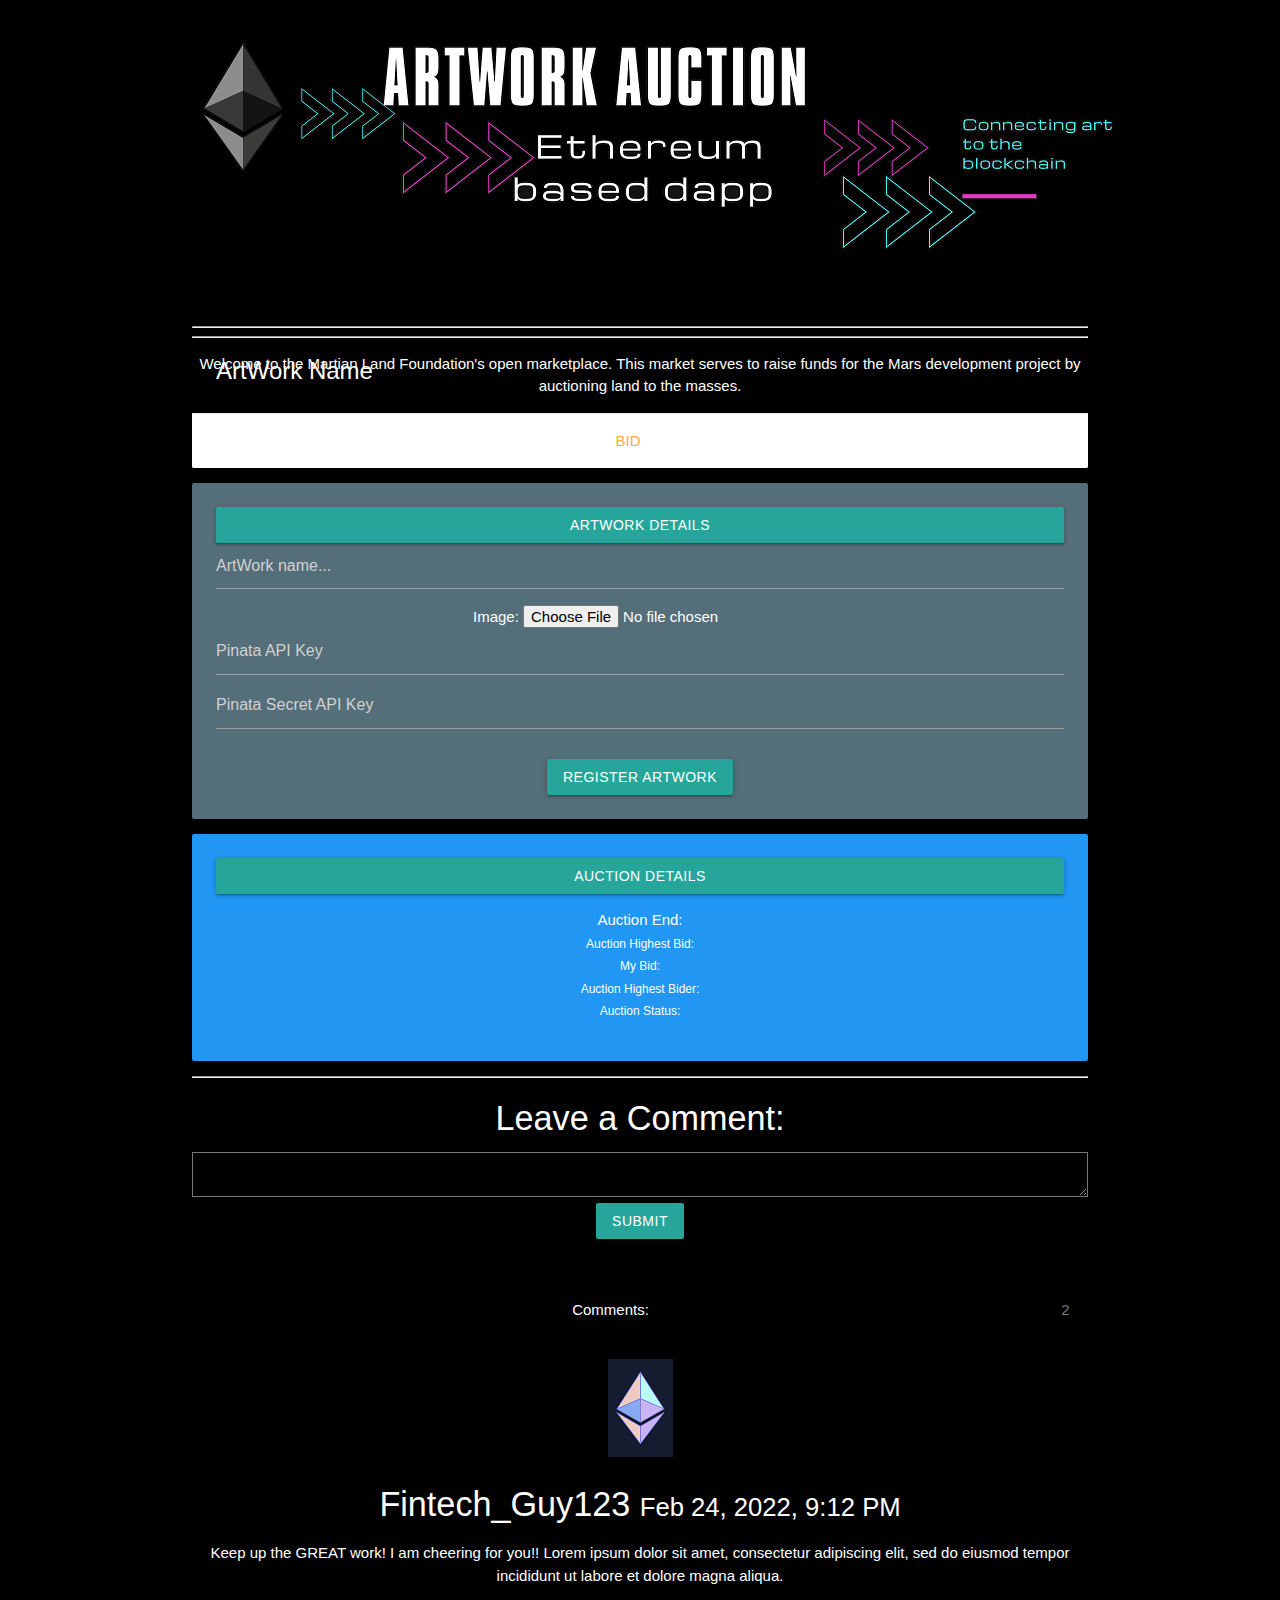
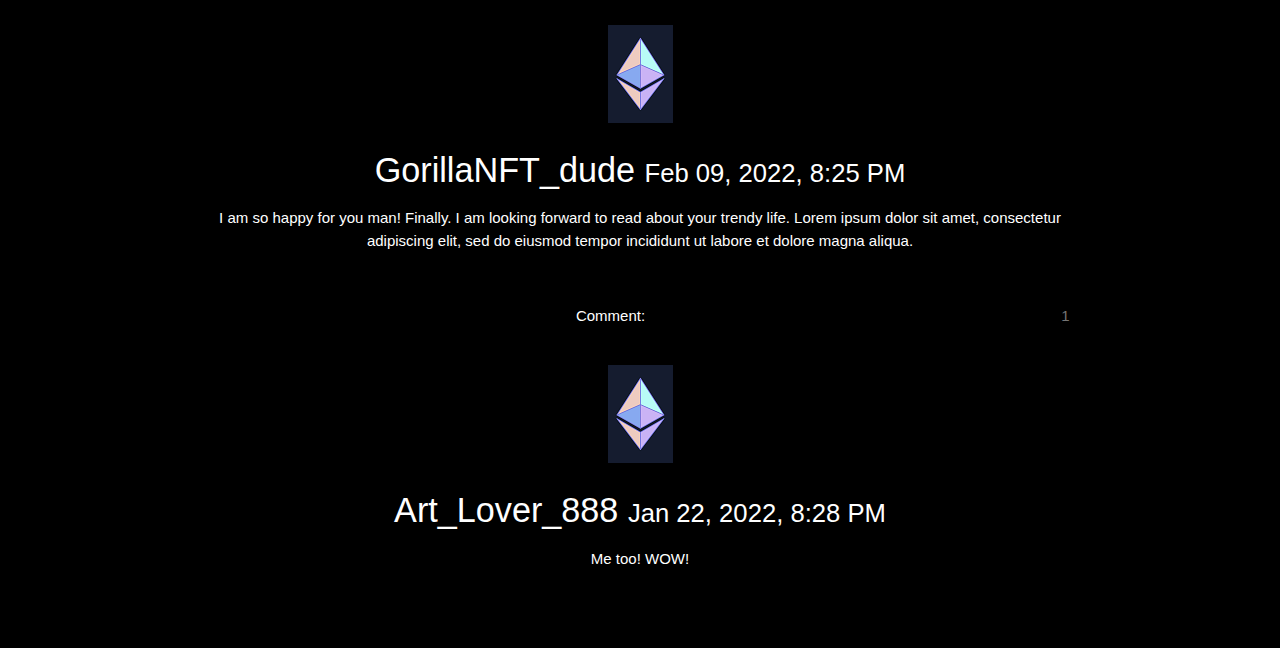
==== BenBranch/Resources/martian_market/frontend/index.html @ b27fccac "BenBranch Files Added" ====
<!DOCTYPE html>
<html>

<head>
  <meta charset="UTF-8">
  <!--Let browser know website is optimized for mobile-->
  <meta name="viewport" content="width=device-width, initial-scale=1.0"/>
  <!-- Compiled and minified Materialize CSS -->
  <link rel="stylesheet" href="https://cdnjs.cloudflare.com/ajax/libs/materialize/1.0.0/css/materialize.min.css" integrity="sha256-OweaP/Ic6rsV+lysfyS4h+LM6sRwuO3euTYfr6M124g=" crossorigin="anonymous" />
  <!-- FontAwesome icons -->
  <link href="https://stackpath.bootstrapcdn.com/font-awesome/4.7.0/css/font-awesome.min.css" rel="stylesheet" integrity="sha384-wvfXpqpZZVQGK6TAh5PVlGOfQNHSoD2xbE+QkPxCAFlNEevoEH3Sl0sibVcOQVnN" crossorigin="anonymous">
</head>

<body class="black lighten-6">

  <div class="container" style="text-align: center">

    <!-- <h3>Project3 Artwork Market sregfwerge</h3> -->
    <img src="dAppBanner2.png" alt="Artwork banner for website">
    <hr>
    <hr>
    <p class="card-content white-text">Welcome to the Martian Land Foundation's open marketplace. This market serves to raise funds for the Mars development project
      by auctioning land to the masses.
    </p>
    <div id="dapp-tokens" class="col s12 m6 dapp-admin">
      <div class="card">
        <div class="card-image">
          <img id="dapp-image" src="">
          <span id="dapp-name" class="card-title">ArtWork Name</span>
        </div>
        <div class="card-action">
          <a id="dapp-bid" href="#">Bid</a>
        </div>
        
      </div>
    </div>


    <div class="col s12 m6 dapp-admin">
      <div class="card blue-grey darken-1">
        <div class="card-content white-text">
          <div>
            <legend class="btn btn-secondary float-left">Artwork Details</legend>
        </div>
          <span class="card-title"><input id="dapp-register-name" placeholder="ArtWork name..." /></span>
          <p>Image: <input id="dapp-copyright-image" type="file" /></p>

          <p><input id="dapp-pinata-api-key" placeholder="Pinata API Key"/></p>
          <p><input id="dapp-pinata-secret-api-key" placeholder="Pinata Secret API Key" type="password" /></p>
                     <br/>
                     <a class="btn btn-primary" id="dapp-register" href="#" onclick="dApp.registerLand()">Register Artwork</a>
        </div>
        
        <div  >
         
        </div>
      </div>
    </div>

    <div class="col s12 m6 dapp-admin">
      <div class="card blue darken-">
        <div class="card-content white-text">
          <div class="well">
              <div>
                  <legend class="btn btn-secondary float-left">Auction Details</legend>
              </div>
              <div>
                  <ul id='transfers'>
         <p class=" text-left">Auction End: </p> <text id="auction_end"></text> 
        <li><label class="lead white-text float-left">Auction Highest Bid: </label> <text id="HighestBid"></text></li>
        <li><label class="lead white-text float-left">My Bid: </label> <text id="MyBid"></text></li>
        <li><label class="lead white-text float-left">Auction Highest Bider: </label> <text id="HighestBidder"></text></li>
        <li><label class="lead white-text float-left">Auction Status: </label> <text id="STATE"></text></li>					
        </ul>
              
      
      
      
              </div>							 					 				  
              <div>
          </div>   
         </div>   
        </div> 
      </div>
    </div>

     
    
        <div class="col-sm-9 white-text float-left text-left">
           
          <hr>
           
        <div class="text-left float-left">
          <h4 >Leave a Comment:</h4>
        </div>
          <form role="form">
            <div class="form-group white-text float-left">
              <textarea class="form-control white-text" rows="3" required></textarea>
            </div>
            <button type="submit" class="btn btn-success white-text">Submit</button>
          </form>
          <br><br>
          
          <p><span class="badge">2</span> Comments:</p><br>
          
          <div class="row">
            <div class="col-sm-2 text-center">
              <img src="eth_logo.png"    alt="Avatar">
            </div>
            <div class="col-sm-10">
              <h4>Fintech_Guy123 <small>Feb 24, 2022, 9:12 PM</small></h4>
              <p>Keep up the GREAT work! I am cheering for you!! Lorem ipsum dolor sit amet, consectetur adipiscing elit, sed do eiusmod tempor incididunt ut labore et dolore magna aliqua.</p>
              <br>
            </div>
            <div class="col-sm-2 text-center">
              <img src="eth_logo.png"    alt="Avatar">
            </div>
            <div class="col-sm-10">
              <h4> GorillaNFT_dude <small>Feb 09, 2022, 8:25 PM</small></h4>
              <p>I am so happy for you man! Finally. I am looking forward to read about your trendy life. Lorem ipsum dolor sit amet, consectetur adipiscing elit, sed do eiusmod tempor incididunt ut labore et dolore magna aliqua.</p>
              <br>
              <p><span class="badge">1</span> Comment:</p><br>
              <div class="row">
                <div class="col-sm-2 text-center">
                  <img src="eth_logo.png"    alt="Avatar">
                </div>
                <div class="col-xs-10">
                  <h4>Art_Lover_888 <small>Jan 22, 2022, 8:28 PM</small></h4>
                  <p>Me too! WOW!</p>
                  <br>
                </div>
              </div>
            </div>
          </div>
        </div>
      </div>
    </div>

  </div>

 
  <!-- JQuery 3.4.1 slim minified -->
  <script src="https://code.jquery.com/jquery-3.4.1.slim.min.js" integrity="sha256-pasqAKBDmFT4eHoN2ndd6lN370kFiGUFyTiUHWhU7k8=" crossorigin="anonymous"></script>
  <!-- Compiled and minified JavaScript for Materialize CSS -->
  <script src="https://cdnjs.cloudflare.com/ajax/libs/materialize/1.0.0/js/materialize.min.js" integrity="sha256-U/cHDMTIHCeMcvehBv1xQ052bPSbJtbuiw4QA9cTKz0=" crossorigin="anonymous"></script>
  <!-- Web3.js -->
  <script src="https://cdn.jsdelivr.net/npm/web3@1.2.5-rc.0/dist/web3.min.js" integrity="sha256-ZjUHyLZZWkQPbWfRjTSmGtfcTSOermVT6f/CvJW2RY4=" crossorigin="anonymous"></script>
  <!-- dApp JavaScript -->
  <script src="dapp.js"></script>

</body>
</html>
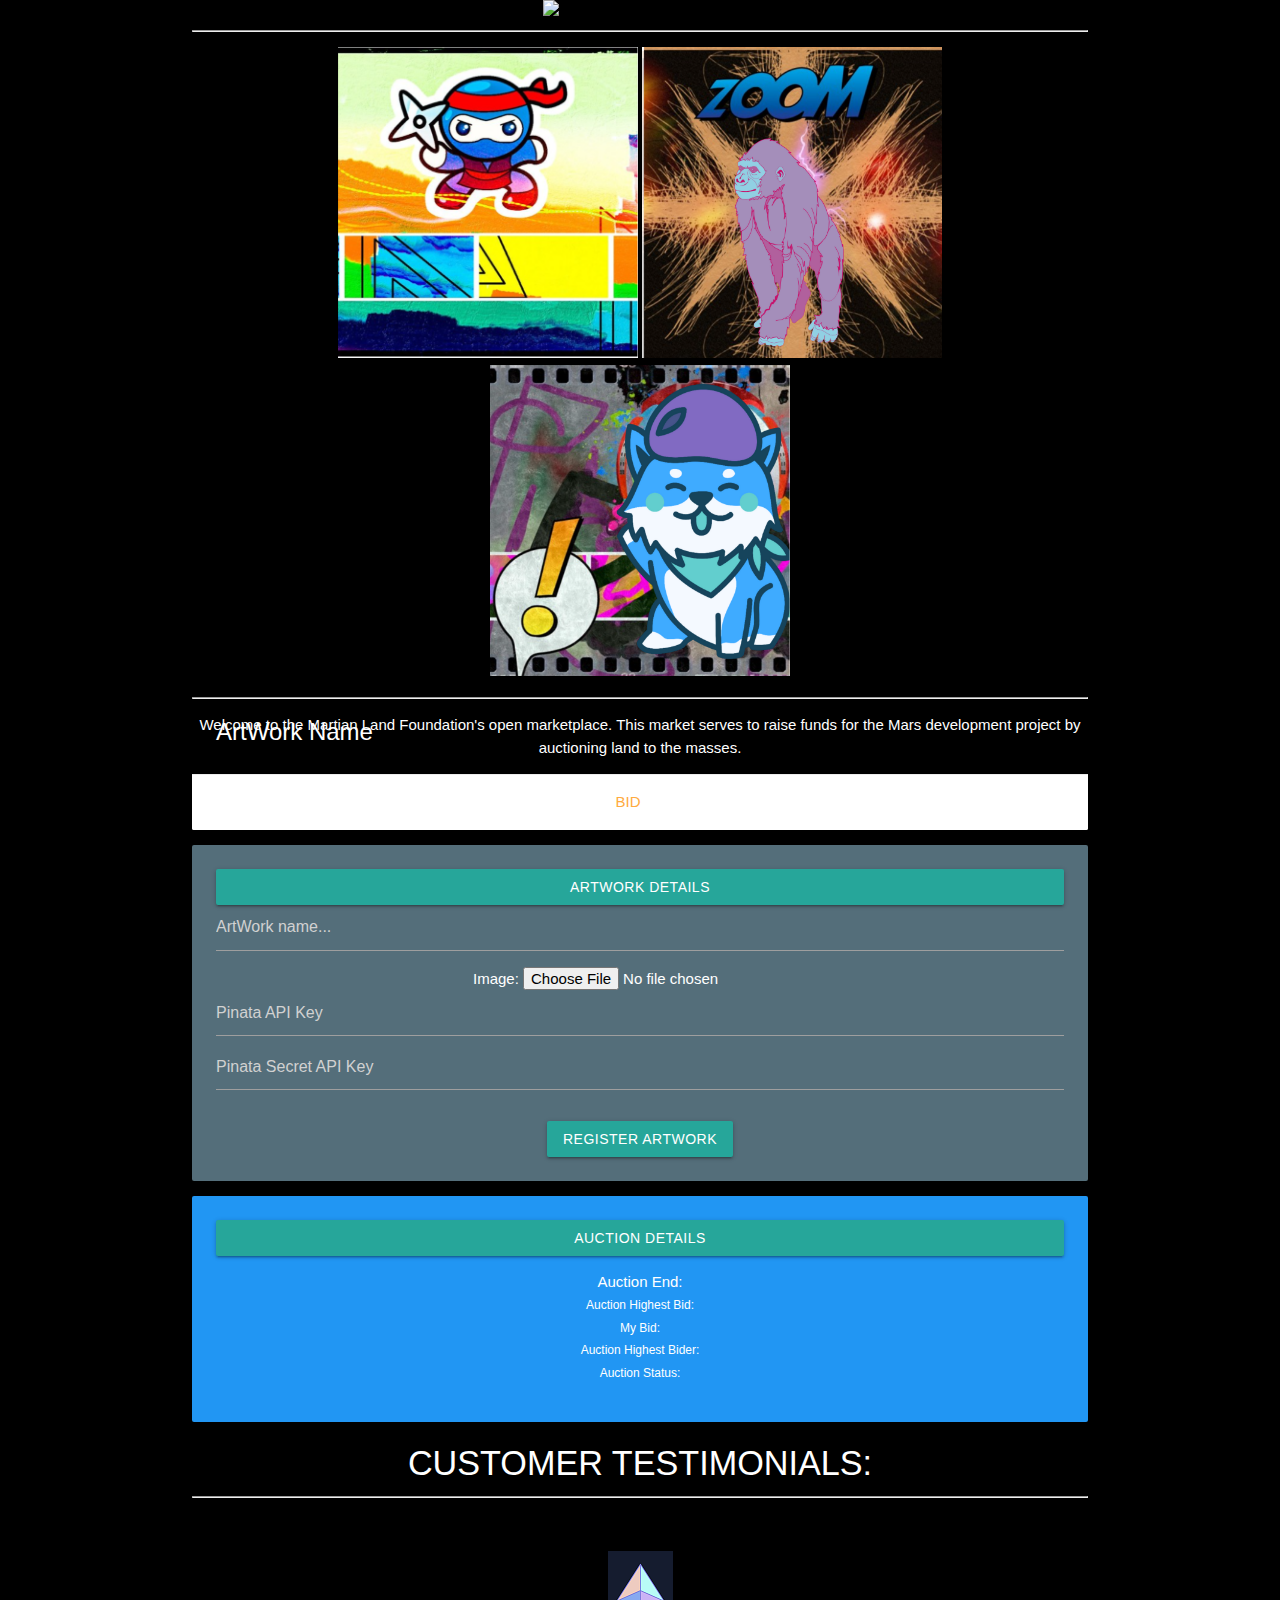
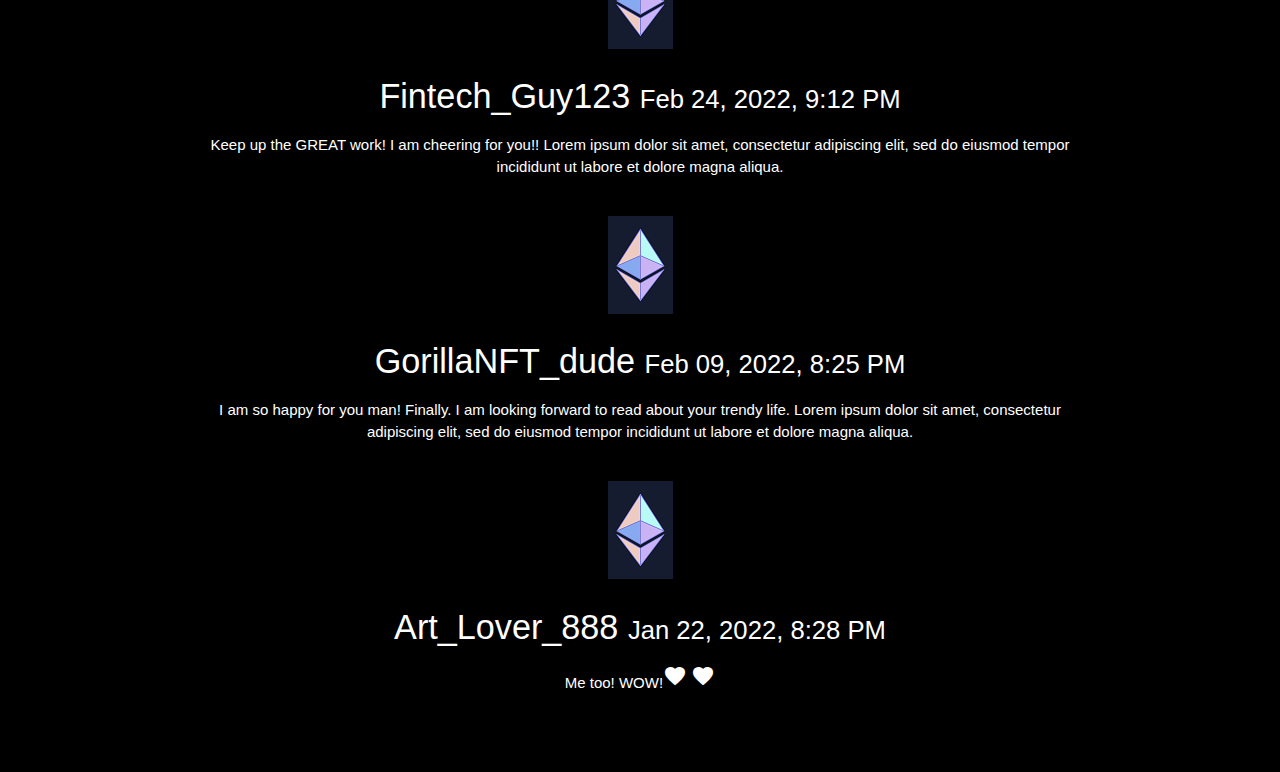
==== commit 04522b3a: "images added" ====
--- a/BenBranch/Resources/martian_market/frontend/index.html
+++ b/BenBranch/Resources/martian_market/frontend/index.html
@@ -9,6 +9,8 @@
   <link rel="stylesheet" href="https://cdnjs.cloudflare.com/ajax/libs/materialize/1.0.0/css/materialize.min.css" integrity="sha256-OweaP/Ic6rsV+lysfyS4h+LM6sRwuO3euTYfr6M124g=" crossorigin="anonymous" />
   <!-- FontAwesome icons -->
   <link href="https://stackpath.bootstrapcdn.com/font-awesome/4.7.0/css/font-awesome.min.css" rel="stylesheet" integrity="sha384-wvfXpqpZZVQGK6TAh5PVlGOfQNHSoD2xbE+QkPxCAFlNEevoEH3Sl0sibVcOQVnN" crossorigin="anonymous">
+  <link href="Stylesheet1.css" rel="stylesheet" type="text/css">
+  <link rel="stylesheet" href="https://fonts.googleapis.com/icon?family=Material+Icons">
 </head>
 
 <body class="black lighten-6">
@@ -16,8 +18,17 @@
   <div class="container" style="text-align: center">
 
     <!-- <h3>Project3 Artwork Market sregfwerge</h3> -->
-    <img src="dAppBanner2.png" alt="Artwork banner for website">
+    <img src="5banner.gif" alt="Artwork banner for website" width="1040" height="311"  >
     <hr>
+    <p class="text-center"> 
+
+      <img src="image1.png" width="300" height="311" class="rounded float-left" alt="...">
+      <img src="image2.png" width="300" height="311" class="rounded float-right" alt="...">
+      <img src="image3.png" width="300" height="311" class="rounded float-left" alt="...">
+    </p>
+    
+     
+ 
     <hr>
     <p class="card-content white-text">Welcome to the Martian Land Foundation's open marketplace. This market serves to raise funds for the Mars development project
       by auctioning land to the masses.
@@ -88,20 +99,14 @@
     
         <div class="col-sm-9 white-text float-left text-left">
            
-          <hr>
+          
            
         <div class="text-left float-left">
-          <h4 >Leave a Comment:</h4>
+          <h4 >CUSTOMER TESTIMONIALS:</h4>
         </div>
-          <form role="form">
-            <div class="form-group white-text float-left">
-              <textarea class="form-control white-text" rows="3" required></textarea>
-            </div>
-            <button type="submit" class="btn btn-success white-text">Submit</button>
-          </form>
-          <br><br>
+        <hr>
           
-          <p><span class="badge">2</span> Comments:</p><br>
+        <br><br>
           
           <div class="row">
             <div class="col-sm-2 text-center">
@@ -119,14 +124,14 @@
               <h4> GorillaNFT_dude <small>Feb 09, 2022, 8:25 PM</small></h4>
               <p>I am so happy for you man! Finally. I am looking forward to read about your trendy life. Lorem ipsum dolor sit amet, consectetur adipiscing elit, sed do eiusmod tempor incididunt ut labore et dolore magna aliqua.</p>
               <br>
-              <p><span class="badge">1</span> Comment:</p><br>
+               
               <div class="row">
                 <div class="col-sm-2 text-center">
                   <img src="eth_logo.png"    alt="Avatar">
                 </div>
                 <div class="col-xs-10">
                   <h4>Art_Lover_888 <small>Jan 22, 2022, 8:28 PM</small></h4>
-                  <p>Me too! WOW!</p>
+                  <p>Me too! WOW!<i class="material-icons">favorite</i> <i class="material-icons">favorite</i></p>
                   <br>
                 </div>
               </div>
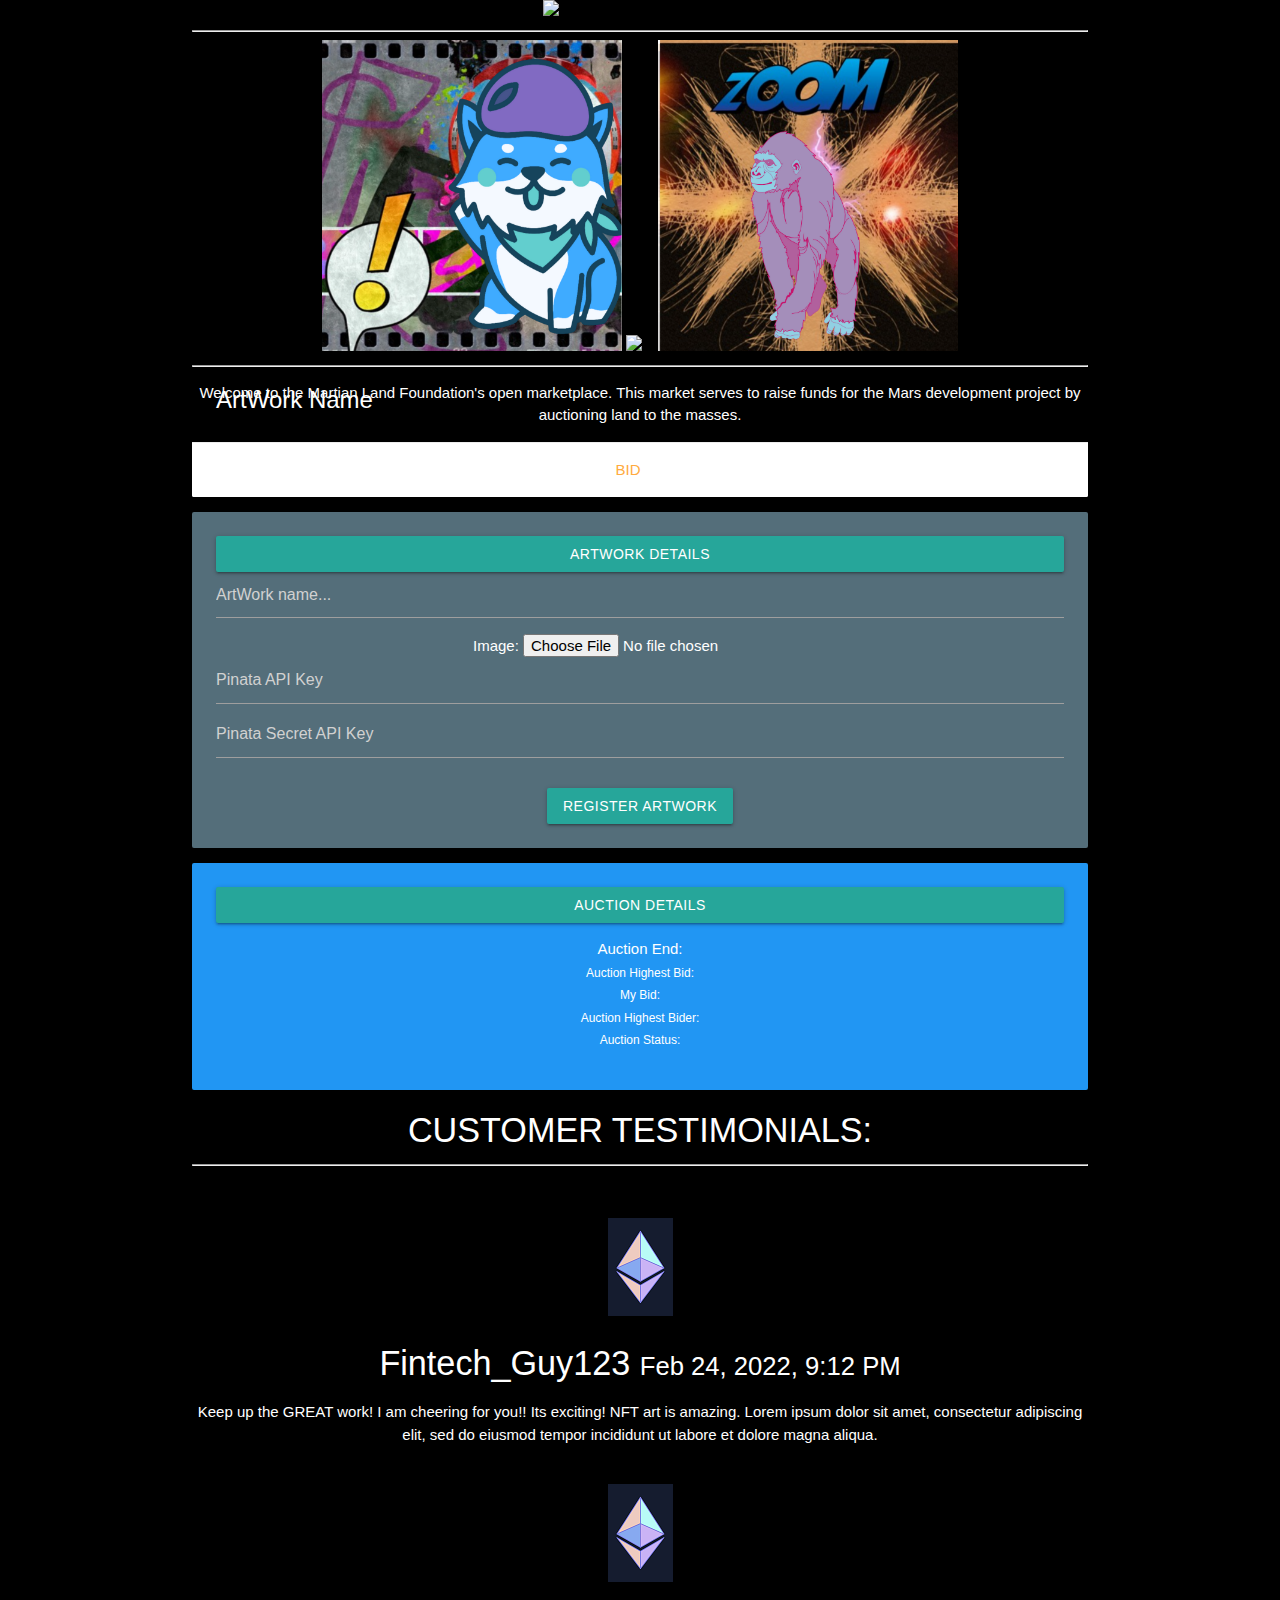
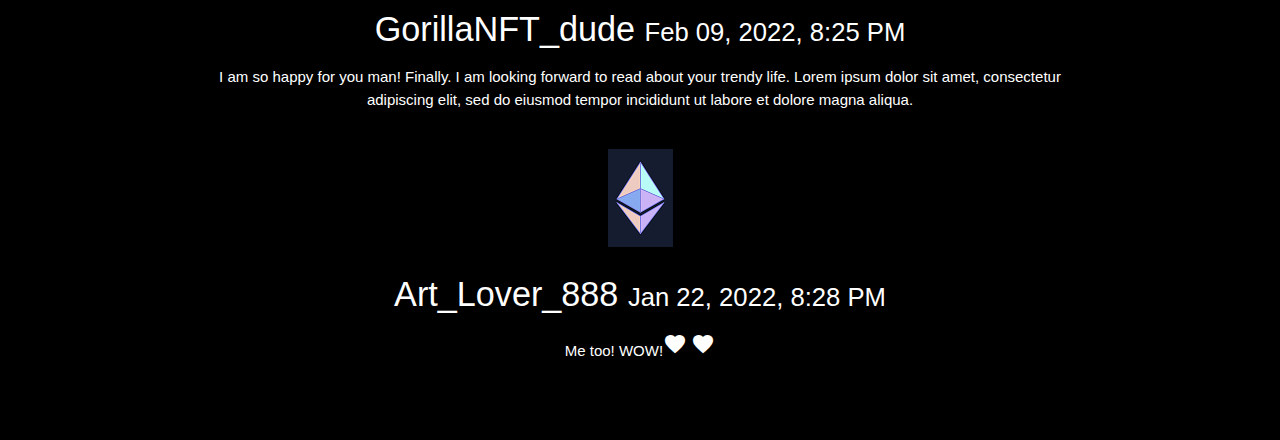
==== commit eb285beb: "Feb 6th added JSON and Sol edits" ====
--- a/BenBranch/Resources/martian_market/frontend/index.html
+++ b/BenBranch/Resources/martian_market/frontend/index.html
@@ -20,12 +20,14 @@
     <!-- <h3>Project3 Artwork Market sregfwerge</h3> -->
     <img src="5banner.gif" alt="Artwork banner for website" width="1040" height="311"  >
     <hr>
-    <p class="text-center"> 
+    <div id="artreel" class="col s12 m6 dapp-admin">
+    
 
-      <img src="image1.png" width="300" height="311" class="rounded float-left" alt="...">
-      <img src="image2.png" width="300" height="311" class="rounded float-right" alt="...">
-      <img src="image3.png" width="300" height="311" class="rounded float-left" alt="...">
-    </p>
+      <img src="image3.png" width="300" height="311" class="imgborder rounded float-left" alt="..."> 
+      <img src="image5.png" width="300" height="311" class=" imgborder rounded float-right" alt="...">  
+      <img src="image2.png" width="300" height="311" class=" imgborder rounded float-left" alt="...">
+    
+  </div>
     
      
  
@@ -59,7 +61,7 @@
           <p><input id="dapp-pinata-api-key" placeholder="Pinata API Key"/></p>
           <p><input id="dapp-pinata-secret-api-key" placeholder="Pinata Secret API Key" type="password" /></p>
                      <br/>
-                     <a class="btn btn-primary" id="dapp-register" href="#" onclick="dApp.registerLand()">Register Artwork</a>
+                     <a class="btn btn-primary" id="dapp-register" href="#" onclick="dApp.registerArt()">Register Artwork</a>
         </div>
         
         <div  >
@@ -114,7 +116,7 @@
             </div>
             <div class="col-sm-10">
               <h4>Fintech_Guy123 <small>Feb 24, 2022, 9:12 PM</small></h4>
-              <p>Keep up the GREAT work! I am cheering for you!! Lorem ipsum dolor sit amet, consectetur adipiscing elit, sed do eiusmod tempor incididunt ut labore et dolore magna aliqua.</p>
+              <p>Keep up the GREAT work! I am cheering for you!! Its exciting! NFT art is amazing. Lorem ipsum dolor sit amet, consectetur adipiscing elit, sed do eiusmod tempor incididunt ut labore et dolore magna aliqua.</p>
               <br>
             </div>
             <div class="col-sm-2 text-center">
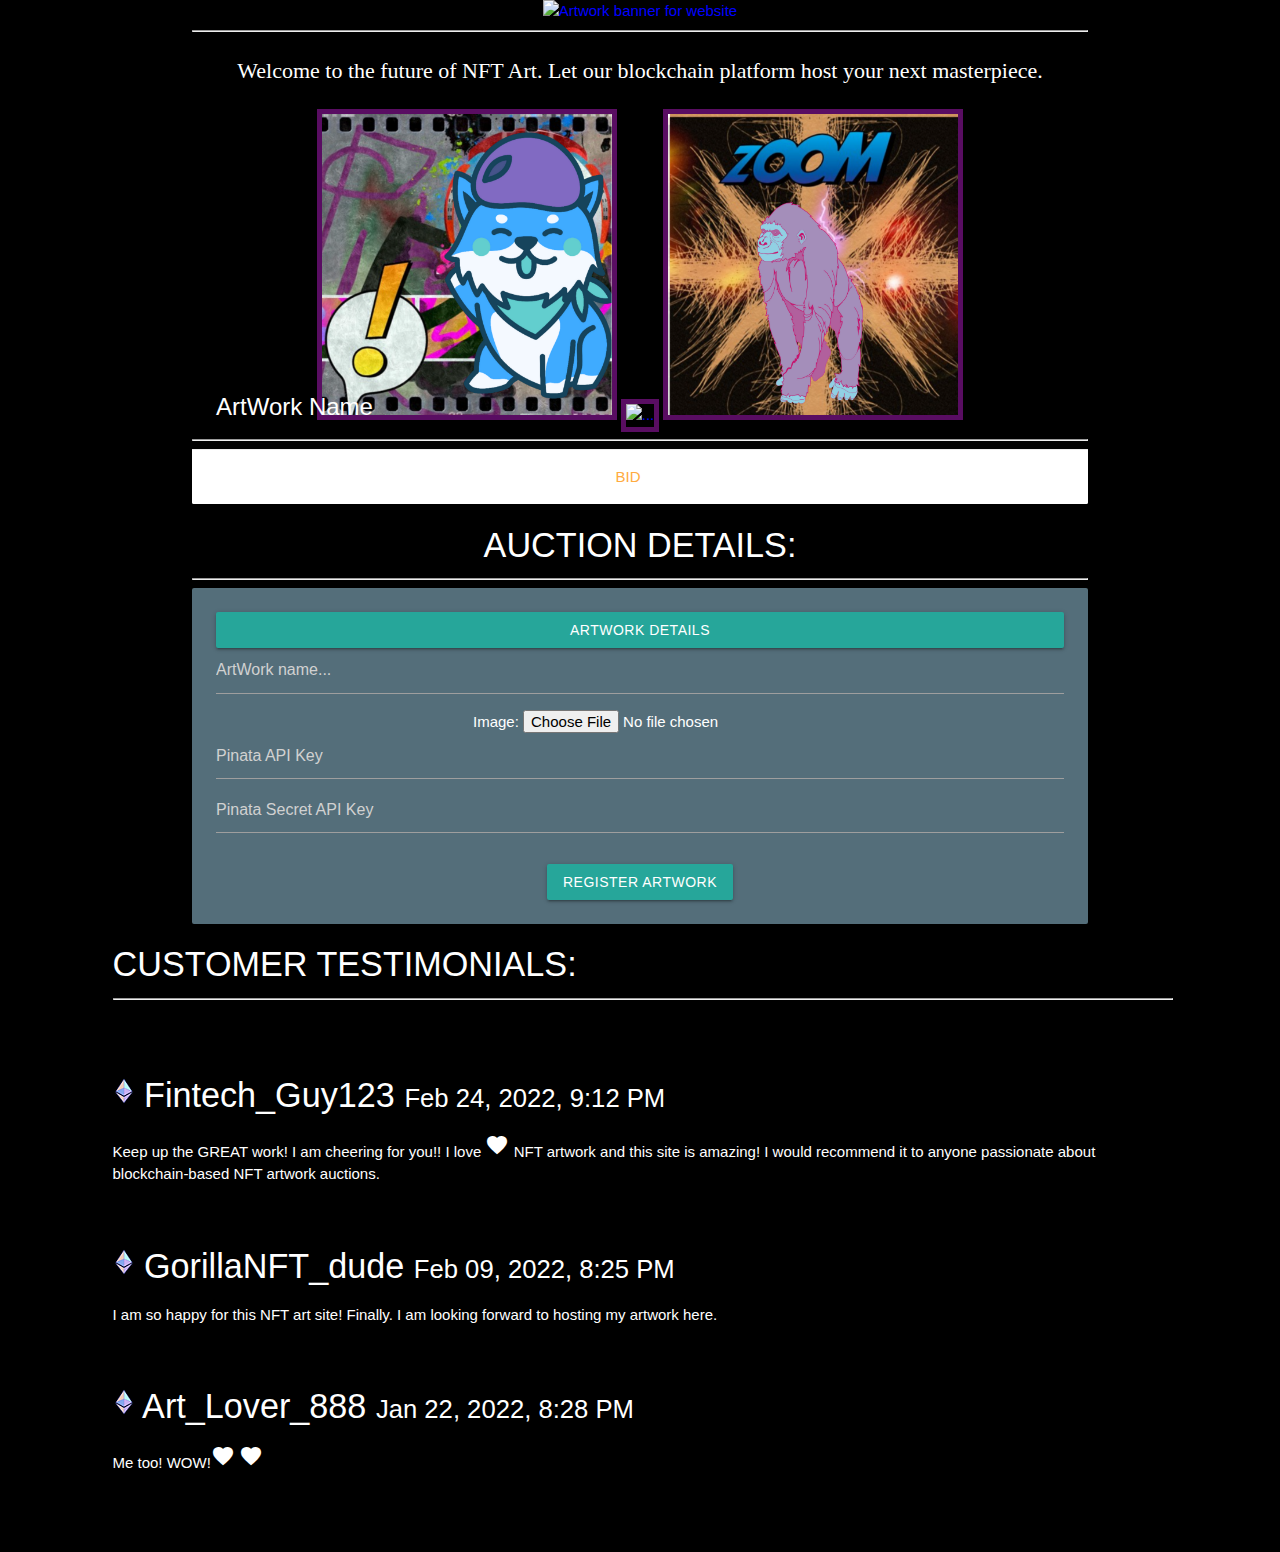
==== commit ae24f856: "important CSS JS, bootstrap added" ====
--- a/BenBranch/Resources/martian_market/frontend/index.html
+++ b/BenBranch/Resources/martian_market/frontend/index.html
@@ -5,6 +5,7 @@
   <meta charset="UTF-8">
   <!--Let browser know website is optimized for mobile-->
   <meta name="viewport" content="width=device-width, initial-scale=1.0"/>
+  <title>NFT Artwork Auction</title>
   <!-- Compiled and minified Materialize CSS -->
   <link rel="stylesheet" href="https://cdnjs.cloudflare.com/ajax/libs/materialize/1.0.0/css/materialize.min.css" integrity="sha256-OweaP/Ic6rsV+lysfyS4h+LM6sRwuO3euTYfr6M124g=" crossorigin="anonymous" />
   <!-- FontAwesome icons -->
@@ -20,7 +21,9 @@
     <!-- <h3>Project3 Artwork Market sregfwerge</h3> -->
     <img src="5banner.gif" alt="Artwork banner for website" width="1040" height="311"  >
     <hr>
-    <div id="artreel" class="col s12 m6 dapp-admin">
+    <p class="fontgruppo card-content white-text">Welcome to the future of NFT Art. Let our blockchain platform host your next masterpiece. 
+    <p>
+    <div id="artreel" class="col s12 m6">
     
 
       <img src="image3.png" width="300" height="311" class="imgborder rounded float-left" alt="..."> 
@@ -32,10 +35,8 @@
      
  
     <hr>
-    <p class="card-content white-text">Welcome to the Martian Land Foundation's open marketplace. This market serves to raise funds for the Mars development project
-      by auctioning land to the masses.
-    </p>
-    <div id="dapp-tokens" class="col s12 m6 dapp-admin">
+  
+    <div id="dapp-tokens" class="col s12 m6">
       <div class="card">
         <div class="card-image">
           <img id="dapp-image" src="">
@@ -48,6 +49,10 @@
       </div>
     </div>
 
+    <div class="white-text">
+      <h4 >AUCTION DETAILS:</h4>
+      <hr>
+    </div>
 
     <div class="col s12 m6 dapp-admin">
       <div class="card blue-grey darken-1">
@@ -70,77 +75,68 @@
       </div>
     </div>
 
-    <div class="col s12 m6 dapp-admin">
-      <div class="card blue darken-">
-        <div class="card-content white-text">
-          <div class="well">
-              <div>
-                  <legend class="btn btn-secondary float-left">Auction Details</legend>
-              </div>
-              <div>
-                  <ul id='transfers'>
-         <p class=" text-left">Auction End: </p> <text id="auction_end"></text> 
-        <li><label class="lead white-text float-left">Auction Highest Bid: </label> <text id="HighestBid"></text></li>
-        <li><label class="lead white-text float-left">My Bid: </label> <text id="MyBid"></text></li>
-        <li><label class="lead white-text float-left">Auction Highest Bider: </label> <text id="HighestBidder"></text></li>
-        <li><label class="lead white-text float-left">Auction Status: </label> <text id="STATE"></text></li>					
-        </ul>
-              
-      
-      
-      
-              </div>							 					 				  
-              <div>
-          </div>   
-         </div>   
-        </div> 
+    <div id="dapp-auc-details" class="col s12 m6">
+   
       </div>
     </div>
 
      
-    
-        <div class="col-sm-9 white-text float-left text-left">
+    <div class="card card2" style="width: 71rem;">
+       
+      <div class="card-body black darken-1 white-text">
+        <h5 class="card-title"> </h5>
+        <div class="col-sm-9 white-text float-left text-left customercomments">
            
           
            
-        <div class="text-left float-left">
-          <h4 >CUSTOMER TESTIMONIALS:</h4>
-        </div>
-        <hr>
-          
-        <br><br>
-          
-          <div class="row">
-            <div class="col-sm-2 text-center">
-              <img src="eth_logo.png"    alt="Avatar">
-            </div>
-            <div class="col-sm-10">
-              <h4>Fintech_Guy123 <small>Feb 24, 2022, 9:12 PM</small></h4>
-              <p>Keep up the GREAT work! I am cheering for you!! Its exciting! NFT art is amazing. Lorem ipsum dolor sit amet, consectetur adipiscing elit, sed do eiusmod tempor incididunt ut labore et dolore magna aliqua.</p>
-              <br>
-            </div>
-            <div class="col-sm-2 text-center">
-              <img src="eth_logo.png"    alt="Avatar">
-            </div>
-            <div class="col-sm-10">
-              <h4> GorillaNFT_dude <small>Feb 09, 2022, 8:25 PM</small></h4>
-              <p>I am so happy for you man! Finally. I am looking forward to read about your trendy life. Lorem ipsum dolor sit amet, consectetur adipiscing elit, sed do eiusmod tempor incididunt ut labore et dolore magna aliqua.</p>
-              <br>
-               
-              <div class="row">
-                <div class="col-sm-2 text-center">
-                  <img src="eth_logo.png"    alt="Avatar">
-                </div>
-                <div class="col-xs-10">
-                  <h4>Art_Lover_888 <small>Jan 22, 2022, 8:28 PM</small></h4>
-                  <p>Me too! WOW!<i class="material-icons">favorite</i> <i class="material-icons">favorite</i></p>
-                  <br>
+          <div class="text-left float-left">
+            <h4 >CUSTOMER TESTIMONIALS:</h4>
+          </div>
+          <hr>
+            
+          <br><br>
+            
+            <div class="row">
+              
+              <div class="col-sm-10">
+                <div class="customercomments">
+                  
+                </div> <h4><img src="eth_logo.png"    alt="Avatar"> Fintech_Guy123 <small>Feb 24, 2022, 9:12 PM</small></h4>
+                <p>Keep up the GREAT work! I am cheering for you!! I love <i class="material-icons">favorite</i> NFT artwork and this site is amazing! I would recommend it to anyone passionate about blockchain-based NFT artwork auctions.</p>
+                <br>
+              </div>
+              <div class="col-sm-2 text-center">
+                
+              </div>
+              <div class="col-sm-10">
+                <h4> <img src="eth_logo.png"    alt="Avatar"> GorillaNFT_dude <small>Feb 09, 2022, 8:25 PM</small></h4>
+                <p>I am so happy for this NFT art site! Finally. I am looking forward to hosting my artwork here.</p>
+                <br>
+                 
+                <div class="row">
+                  <div class="col-sm-2 text-center">
+                    
+                  </div>
+                  <div class="col-xs-10">
+                    <h4><img src="eth_logo.png"    alt="Avatar"> Art_Lover_888 <small>Jan 22, 2022, 8:28 PM</small></h4>
+                    <p>Me too! WOW!<i class="material-icons">favorite</i> <i class="material-icons">favorite</i></p>
+                    <br>
+                  </div>
                 </div>
               </div>
             </div>
           </div>
         </div>
+
+
+         
       </div>
+       
+      
+    </div>
+ 
+    
+        
     </div>
 
   </div>
--- a/BenBranch/Resources/martian_market/frontend/Stylesheet1.css
+++ b/BenBranch/Resources/martian_market/frontend/Stylesheet1.css
@@ -0,0 +1,25 @@
+body {
+    color: blue;
+  }
+  
+  h1 {
+    color: green;
+  }
+
+  .imgborder {
+    border: 5px solid rgba(95, 14, 105, 0.932);
+  }
+
+  .customercomments {
+    padding-left: 5px;
+  }
+
+  .fontgruppo {
+    font-family:'Trebuchet MS';font-size: 22px;
+   }
+  
+   .card2 {
+    margin: 0 auto; /* Added */
+    float: none; /* Added */
+    margin-bottom: 10px; /* Added */
+}
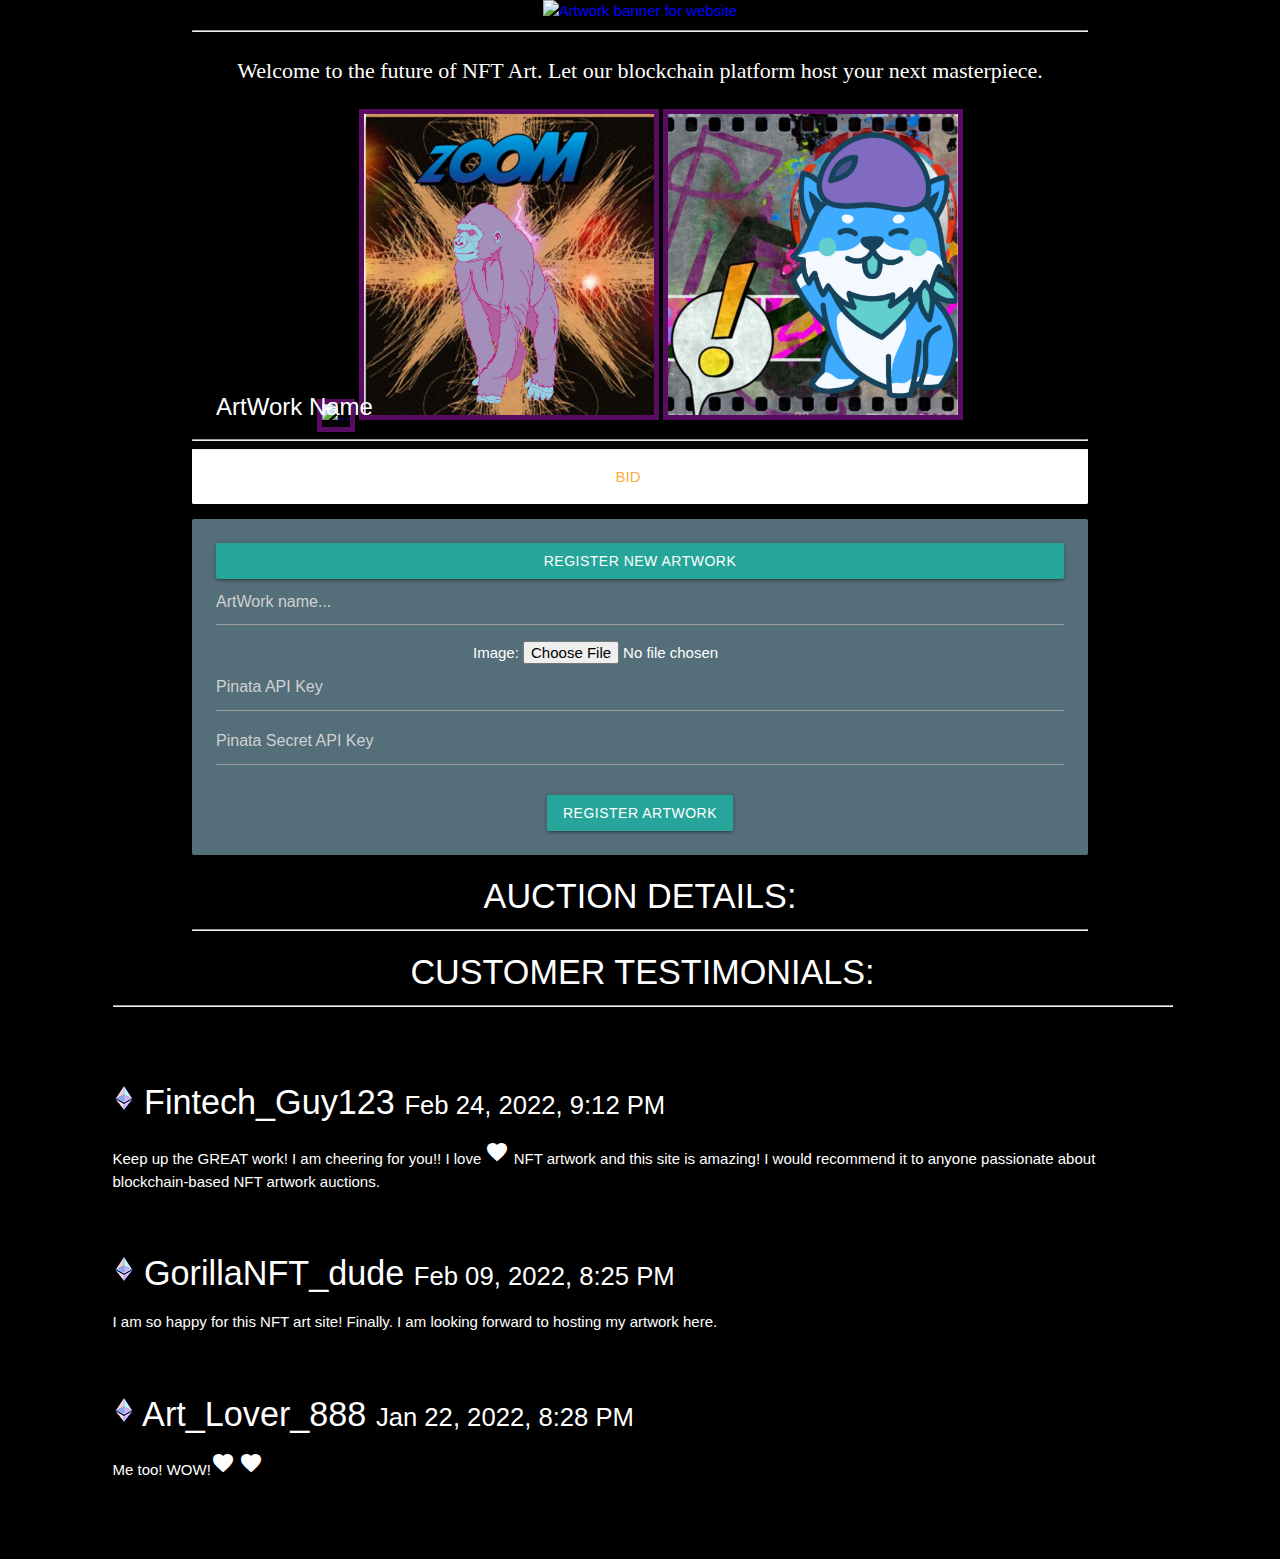
==== commit 1868a17b: "CSS Centered Text" ====
--- a/BenBranch/Resources/martian_market/frontend/index.html
+++ b/BenBranch/Resources/martian_market/frontend/index.html
@@ -26,9 +26,9 @@
     <div id="artreel" class="col s12 m6">
     
 
-      <img src="image3.png" width="300" height="311" class="imgborder rounded float-left" alt="..."> 
-      <img src="image5.png" width="300" height="311" class=" imgborder rounded float-right" alt="...">  
-      <img src="image2.png" width="300" height="311" class=" imgborder rounded float-left" alt="...">
+      <img src="image6.png" width="300" height="311" class="imgborder rounded float-left" alt="..."> 
+      <img src="image2.png" width="300" height="311" class=" imgborder rounded float-right" alt="...">  
+      <img src="image3.png" width="300" height="311" class=" imgborder rounded float-left" alt="...">
     
   </div>
     
@@ -49,16 +49,13 @@
       </div>
     </div>
 
-    <div class="white-text">
-      <h4 >AUCTION DETAILS:</h4>
-      <hr>
-    </div>
+   
 
     <div class="col s12 m6 dapp-admin">
       <div class="card blue-grey darken-1">
         <div class="card-content white-text">
           <div>
-            <legend class="btn btn-secondary float-left">Artwork Details</legend>
+            <legend class="btn btn-secondary float-left">Register new Artwork</legend>
         </div>
           <span class="card-title"><input id="dapp-register-name" placeholder="ArtWork name..." /></span>
           <p>Image: <input id="dapp-copyright-image" type="file" /></p>
@@ -75,6 +72,11 @@
       </div>
     </div>
 
+    <div class="white-text">
+      <h4 >AUCTION DETAILS:</h4>
+      <hr>
+    </div>
+
     <div id="dapp-auc-details" class="col s12 m6">
    
       </div>
@@ -84,13 +86,14 @@
     <div class="card card2" style="width: 71rem;">
        
       <div class="card-body black darken-1 white-text">
-        <h5 class="card-title"> </h5>
+        <h5 class="card-title text-center">  </h5>
         <div class="col-sm-9 white-text float-left text-left customercomments">
            
           
            
-          <div class="text-left float-left">
-            <h4 >CUSTOMER TESTIMONIALS:</h4>
+          <div  >
+            <h4 class="centertext text-center" >CUSTOMER TESTIMONIALS:</h4>
+            
           </div>
           <hr>
             
--- a/BenBranch/Resources/martian_market/frontend/Stylesheet1.css
+++ b/BenBranch/Resources/martian_market/frontend/Stylesheet1.css
@@ -23,3 +23,9 @@
     float: none; /* Added */
     margin-bottom: 10px; /* Added */
 }
+
+.centertext {
+
+  text-align: center;
+  
+  }
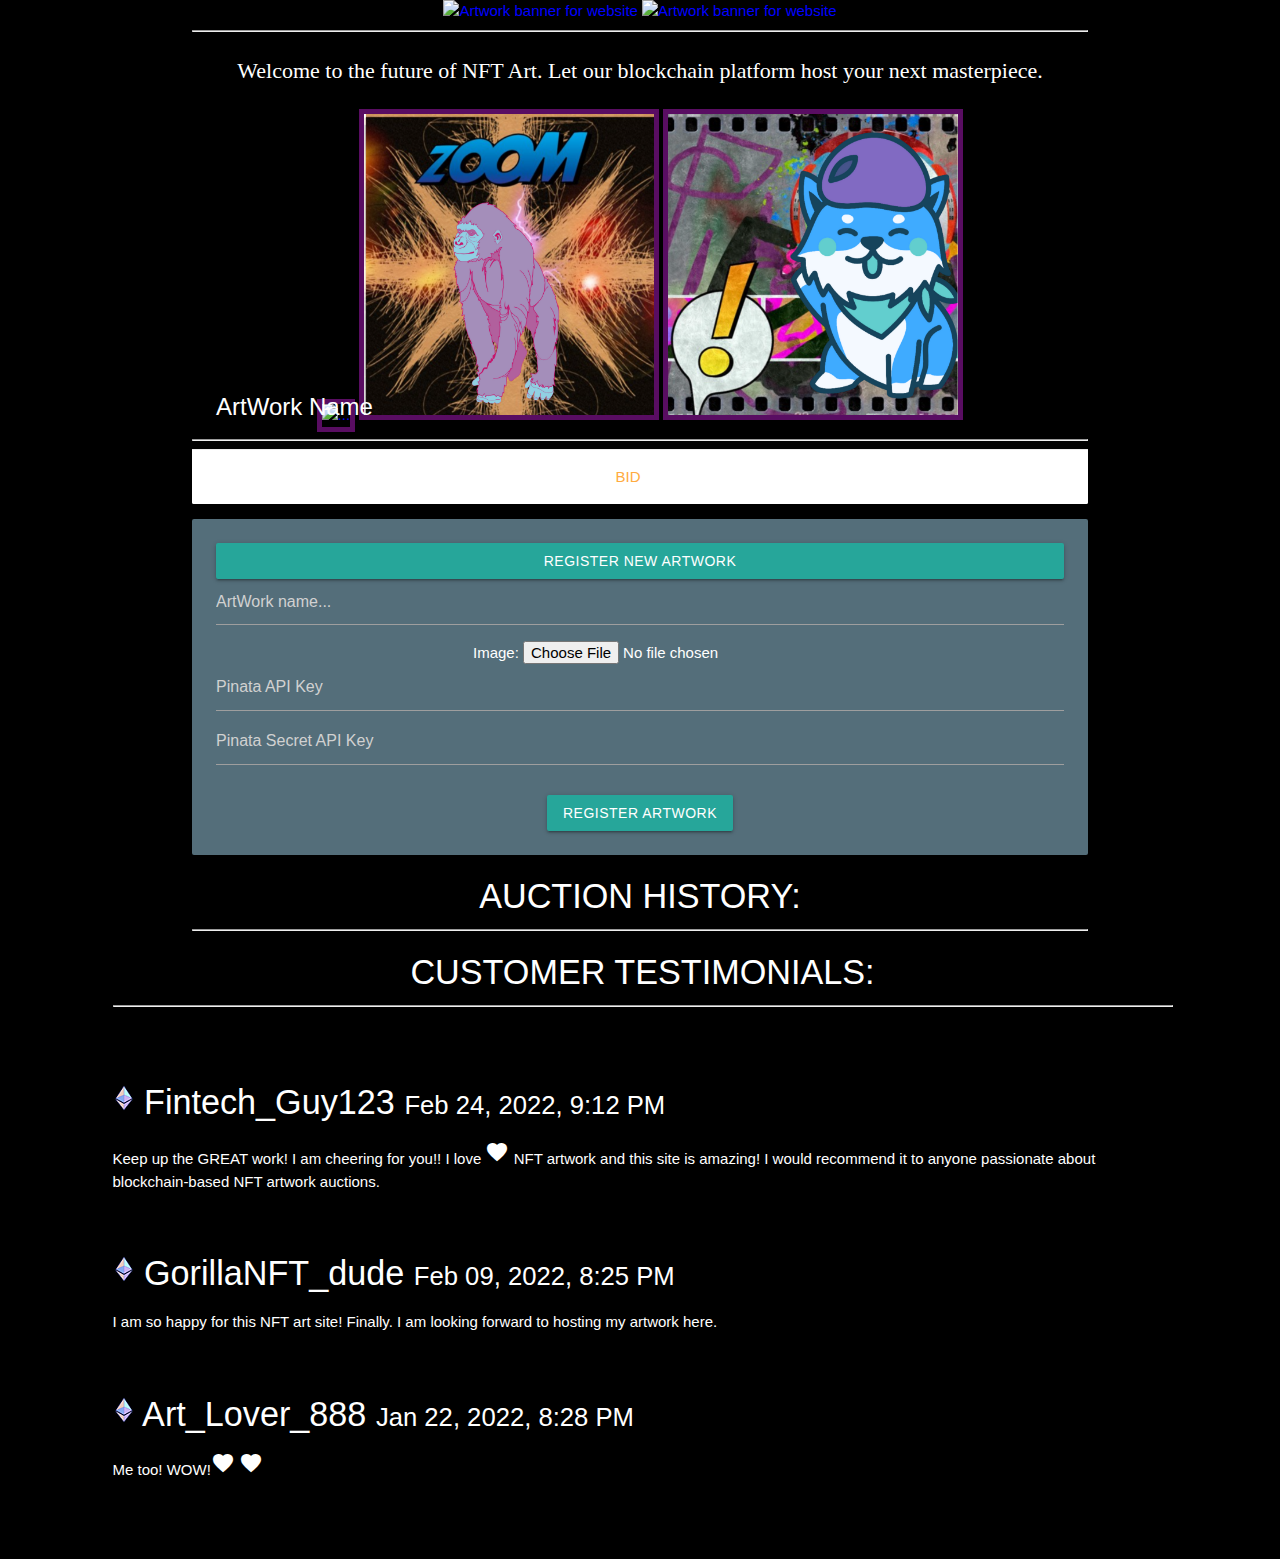
==== commit 78e17152: "Resized Cards -" ====
--- a/BenBranch/Resources/martian_market/frontend/index.html
+++ b/BenBranch/Resources/martian_market/frontend/index.html
@@ -19,6 +19,7 @@
   <div class="container" style="text-align: center">
 
     <!-- <h3>Project3 Artwork Market sregfwerge</h3> -->
+    <img src="Mo1.gif" alt="Artwork banner for website"   >
     <img src="5banner.gif" alt="Artwork banner for website" width="1040" height="311"  >
     <hr>
     <p class="fontgruppo card-content white-text">Welcome to the future of NFT Art. Let our blockchain platform host your next masterpiece. 
@@ -73,7 +74,7 @@
     </div>
 
     <div class="white-text">
-      <h4 >AUCTION DETAILS:</h4>
+      <h4 >AUCTION HISTORY:</h4>
       <hr>
     </div>
 
--- a/BenBranch/Resources/martian_market/frontend/Stylesheet1.css
+++ b/BenBranch/Resources/martian_market/frontend/Stylesheet1.css
@@ -29,3 +29,14 @@
   text-align: center;
   
   }
+
+  .resizeimg {
+    width: 300px;
+    height: 300px;
+  }
+
+  .cardsize
+  {
+    width: 30rem;
+    height: 50rem;
+  }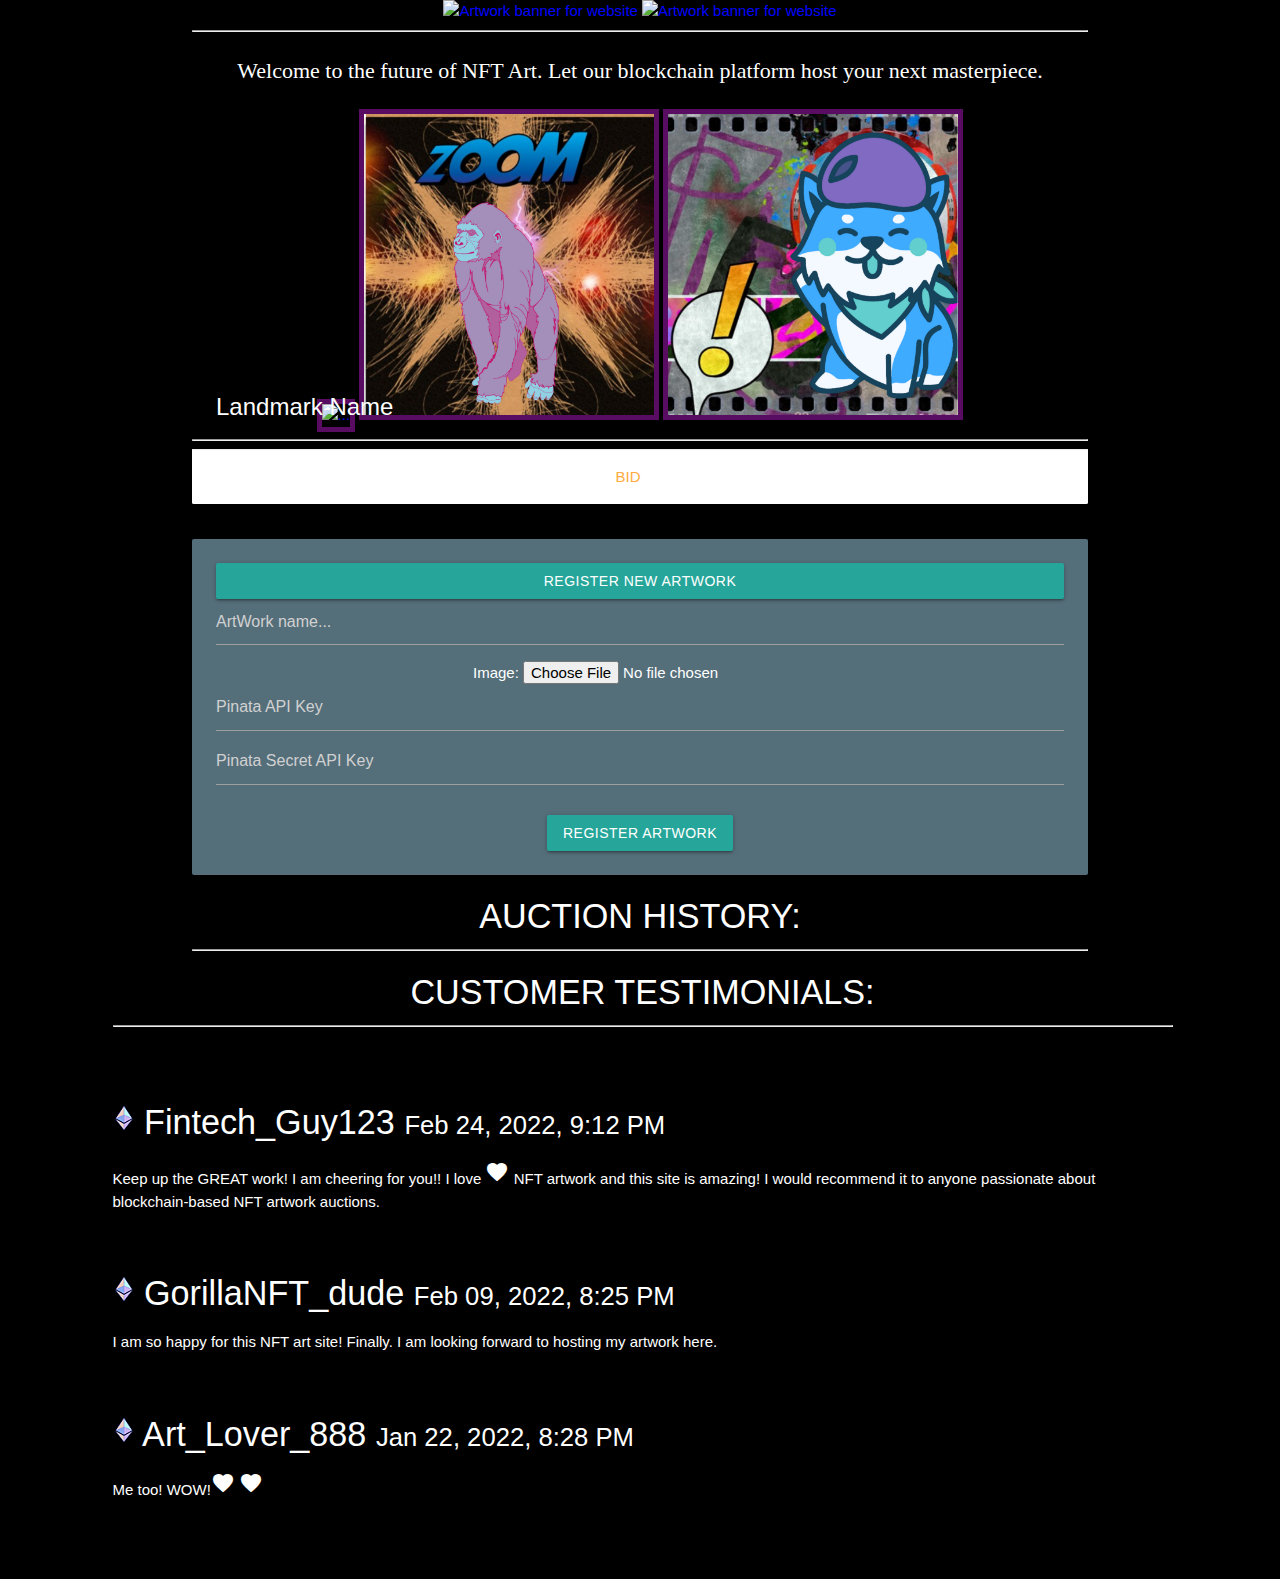
==== commit 4b27dec3: "Celebrate 2 columns" ====
--- a/BenBranch/Resources/martian_market/frontend/index.html
+++ b/BenBranch/Resources/martian_market/frontend/index.html
@@ -36,10 +36,11 @@
      
  
     <hr>
-  
-    <div id="dapp-tokens" class="col s12 m6">
+ 
+ 
+<!--   <div id="dapp-tokens" class="col-sm">
       <div class="card">
-        <div class="card-image">
+        <div  >
           <img id="dapp-image" src="">
           <span id="dapp-name" class="card-title">ArtWork Name</span>
         </div>
@@ -48,8 +49,19 @@
         </div>
         
       </div>
+  </div>    -->
+
+  <div id="dapp-tokens" class="row">
+    <div class="card">
+      <div class="card-image">
+        <img id="dapp-image" src="">
+        <span id="dapp-name" class="card-title">Landmark Name</span>
+      </div>
+      <div class="card-action">
+        <a id="dapp-bid" href="#">Bid</a>
+      </div>
     </div>
-
+  </div>
    
 
     <div class="col s12 m6 dapp-admin">
--- a/BenBranch/Resources/martian_market/frontend/Stylesheet1.css
+++ b/BenBranch/Resources/martian_market/frontend/Stylesheet1.css
@@ -37,6 +37,6 @@
 
   .cardsize
   {
-    width: 30rem;
-    height: 50rem;
+    width: 35rem;
+    height: 60rem;
   }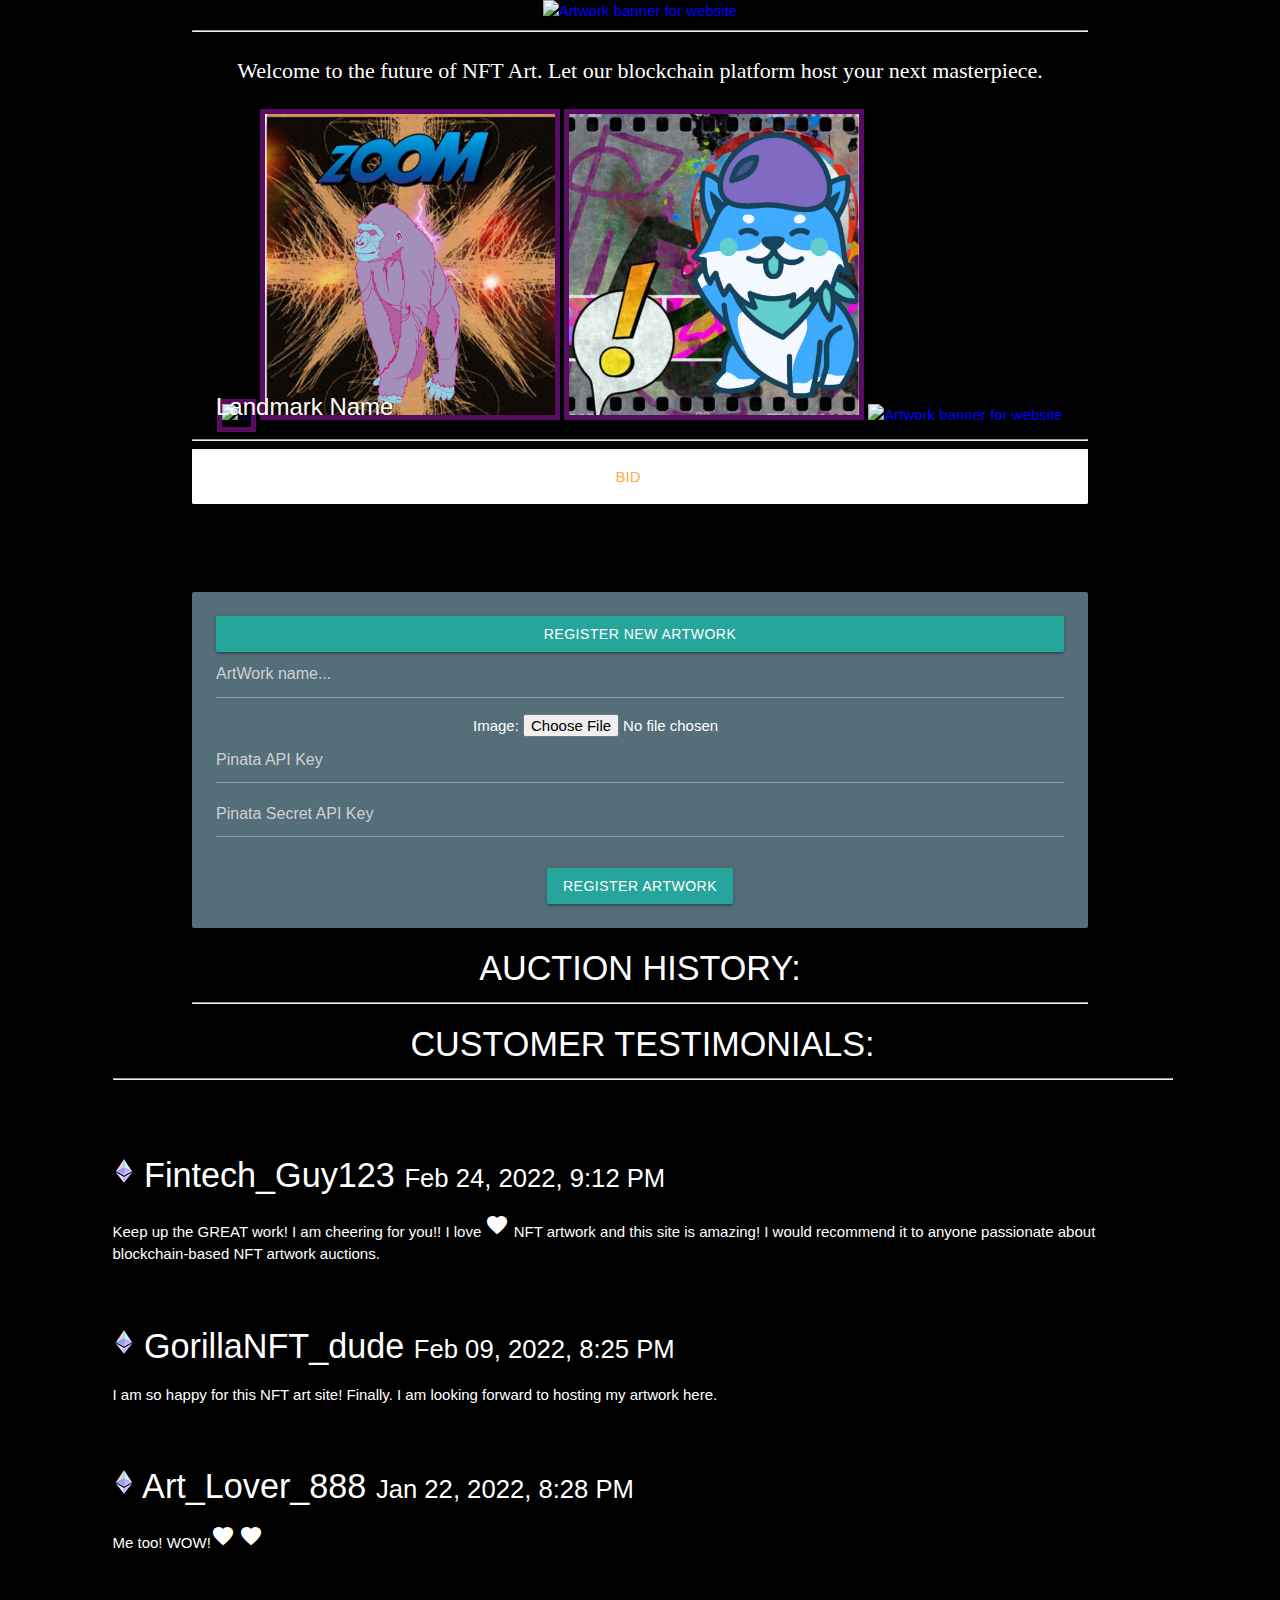
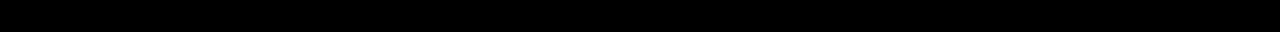
==== commit 481b2961: "latest feb 8 changes" ====
--- a/BenBranch/Resources/martian_market/frontend/index.html
+++ b/BenBranch/Resources/martian_market/frontend/index.html
@@ -19,7 +19,7 @@
   <div class="container" style="text-align: center">
 
     <!-- <h3>Project3 Artwork Market sregfwerge</h3> -->
-    <img src="Mo1.gif" alt="Artwork banner for website"   >
+    
     <img src="5banner.gif" alt="Artwork banner for website" width="1040" height="311"  >
     <hr>
     <p class="fontgruppo card-content white-text">Welcome to the future of NFT Art. Let our blockchain platform host your next masterpiece. 
@@ -30,6 +30,7 @@
       <img src="image6.png" width="300" height="311" class="imgborder rounded float-left" alt="..."> 
       <img src="image2.png" width="300" height="311" class=" imgborder rounded float-right" alt="...">  
       <img src="image3.png" width="300" height="311" class=" imgborder rounded float-left" alt="...">
+      <img src="Mo1.gif" alt="Artwork banner for website"  width="1040" height="611"  >
     
   </div>
     
@@ -62,7 +63,7 @@
       </div>
     </div>
   </div>
-   
+   <br> <br>
 
     <div class="col s12 m6 dapp-admin">
       <div class="card blue-grey darken-1">
